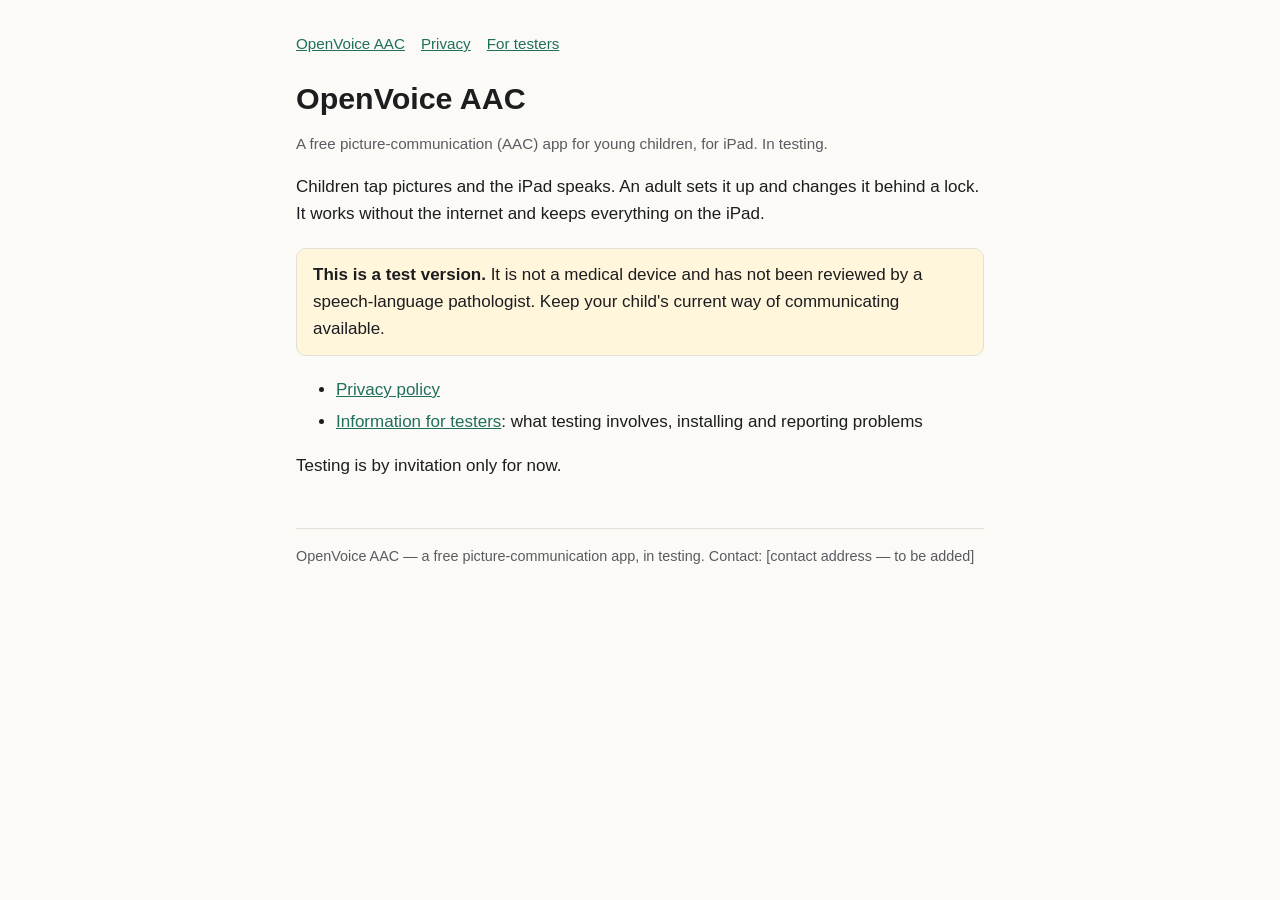
==== index.html @ 2586ee58 "Update site" ====
<!doctype html>
<html lang="en"><head><meta charset="utf-8"><meta name="viewport" content="width=device-width,initial-scale=1">
<title>OpenVoice AAC</title><link rel="stylesheet" href="style.css"></head>
<body><main>
<nav><a href="./">OpenVoice AAC</a><a href="privacy.html">Privacy</a><a href="testers.html">For testers</a></nav>
<h1>OpenVoice AAC</h1>
<p class="meta">A free picture-communication (AAC) app for young children, for iPad. In testing.</p>
<p>Children tap pictures and the iPad speaks. An adult sets it up and changes it behind a lock. It works without the internet and keeps everything on the iPad.</p>
<div class="note"><strong>This is a test version.</strong> It is not a medical device and has not been reviewed by a speech-language pathologist. Keep your child's current way of communicating available.</div>
<ul>
<li><a href="privacy.html">Privacy policy</a></li>
<li><a href="testers.html">Information for testers</a>: what testing involves, installing and reporting problems</li>
</ul>
<p>Testing is by invitation only for now.</p>
<footer>OpenVoice AAC — a free picture-communication app, in testing. Contact: <span class="contact">[contact address — to be added]</span></footer>
</main></body></html>
---- style.css ----
:root{--bg:#fbfaf7;--fg:#1d1d1f;--muted:#5a5a60;--accent:#1f6f5c;--line:#e3e0d8;--note:#fff6dc}
@media (prefers-color-scheme:dark){:root{--bg:#161618;--fg:#ececef;--muted:#a3a3ab;--accent:#6fd0b4;--line:#2e2e33;--note:#2d2817}}
*{box-sizing:border-box}
body{margin:0;background:var(--bg);color:var(--fg);font:17px/1.6 -apple-system,BlinkMacSystemFont,"Segoe UI",Roboto,sans-serif}
main{max-width:720px;margin:0 auto;padding:32px 16px 64px}
h1{font-size:1.9rem;line-height:1.2;margin:0 0 .3em}
h2{font-size:1.25rem;margin:2em 0 .4em}
a{color:var(--accent)}
.meta{color:var(--muted);font-size:.95rem}
.note{background:var(--note);border:1px solid var(--line);border-radius:10px;padding:12px 16px;margin:1.2em 0}
nav{font-size:.95rem;margin-bottom:24px}nav a{margin-right:16px}
footer{margin-top:48px;padding-top:16px;border-top:1px solid var(--line);color:var(--muted);font-size:.9rem}
li{margin:.3em 0}
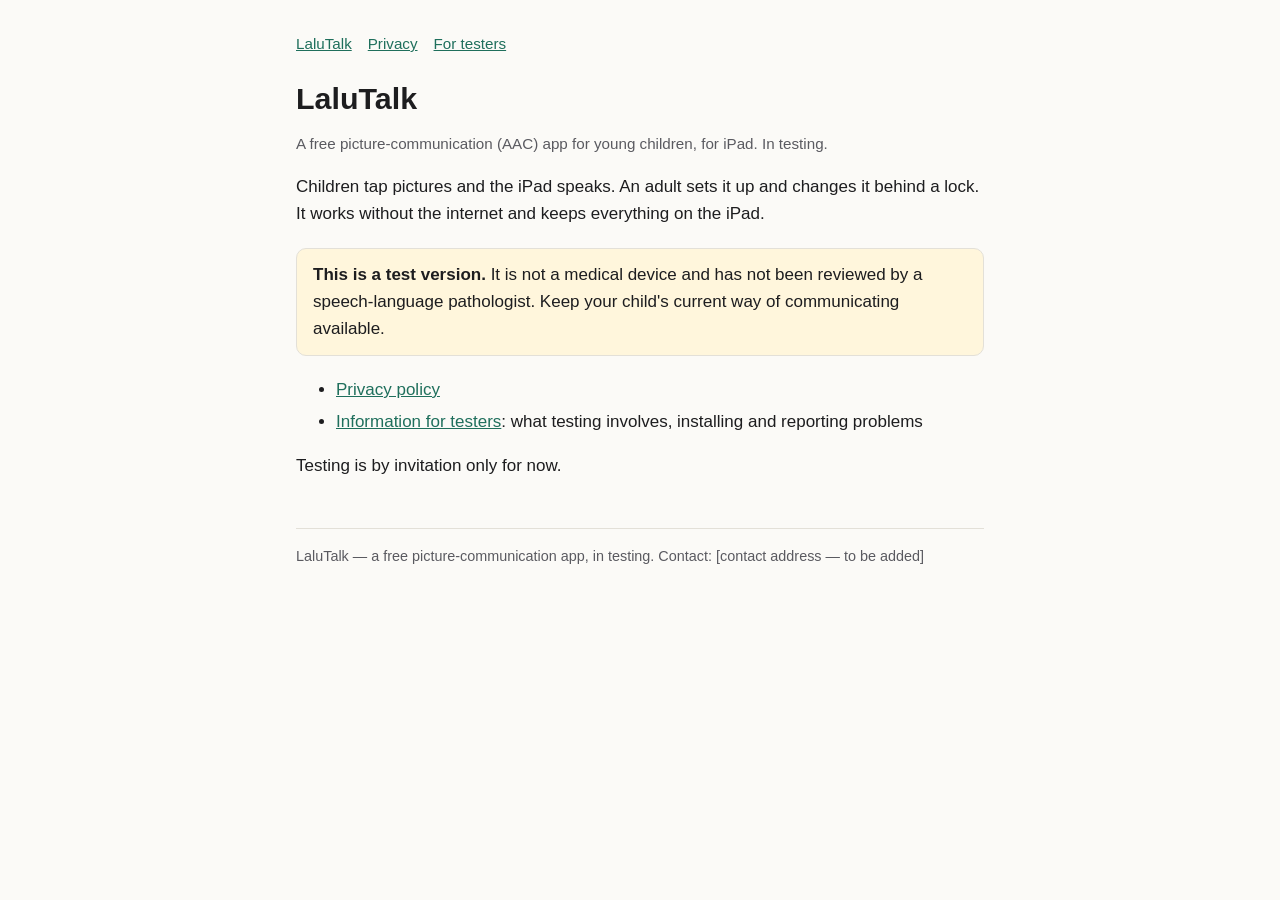
==== commit be6497c0: "Update site" ====
--- a/index.html
+++ b/index.html
@@ -1,9 +1,9 @@
 <!doctype html>
 <html lang="en"><head><meta charset="utf-8"><meta name="viewport" content="width=device-width,initial-scale=1">
-<title>OpenVoice AAC</title><link rel="stylesheet" href="style.css"></head>
+<title>LaluTalk</title><link rel="stylesheet" href="style.css"></head>
 <body><main>
-<nav><a href="./">OpenVoice AAC</a><a href="privacy.html">Privacy</a><a href="testers.html">For testers</a></nav>
-<h1>OpenVoice AAC</h1>
+<nav><a href="./">LaluTalk</a><a href="privacy.html">Privacy</a><a href="testers.html">For testers</a></nav>
+<h1>LaluTalk</h1>
 <p class="meta">A free picture-communication (AAC) app for young children, for iPad. In testing.</p>
 <p>Children tap pictures and the iPad speaks. An adult sets it up and changes it behind a lock. It works without the internet and keeps everything on the iPad.</p>
 <div class="note"><strong>This is a test version.</strong> It is not a medical device and has not been reviewed by a speech-language pathologist. Keep your child's current way of communicating available.</div>
@@ -12,5 +12,5 @@
 <li><a href="testers.html">Information for testers</a>: what testing involves, installing and reporting problems</li>
 </ul>
 <p>Testing is by invitation only for now.</p>
-<footer>OpenVoice AAC — a free picture-communication app, in testing. Contact: <span class="contact">[contact address — to be added]</span></footer>
+<footer>LaluTalk — a free picture-communication app, in testing. Contact: <span class="contact">[contact address — to be added]</span></footer>
 </main></body></html>
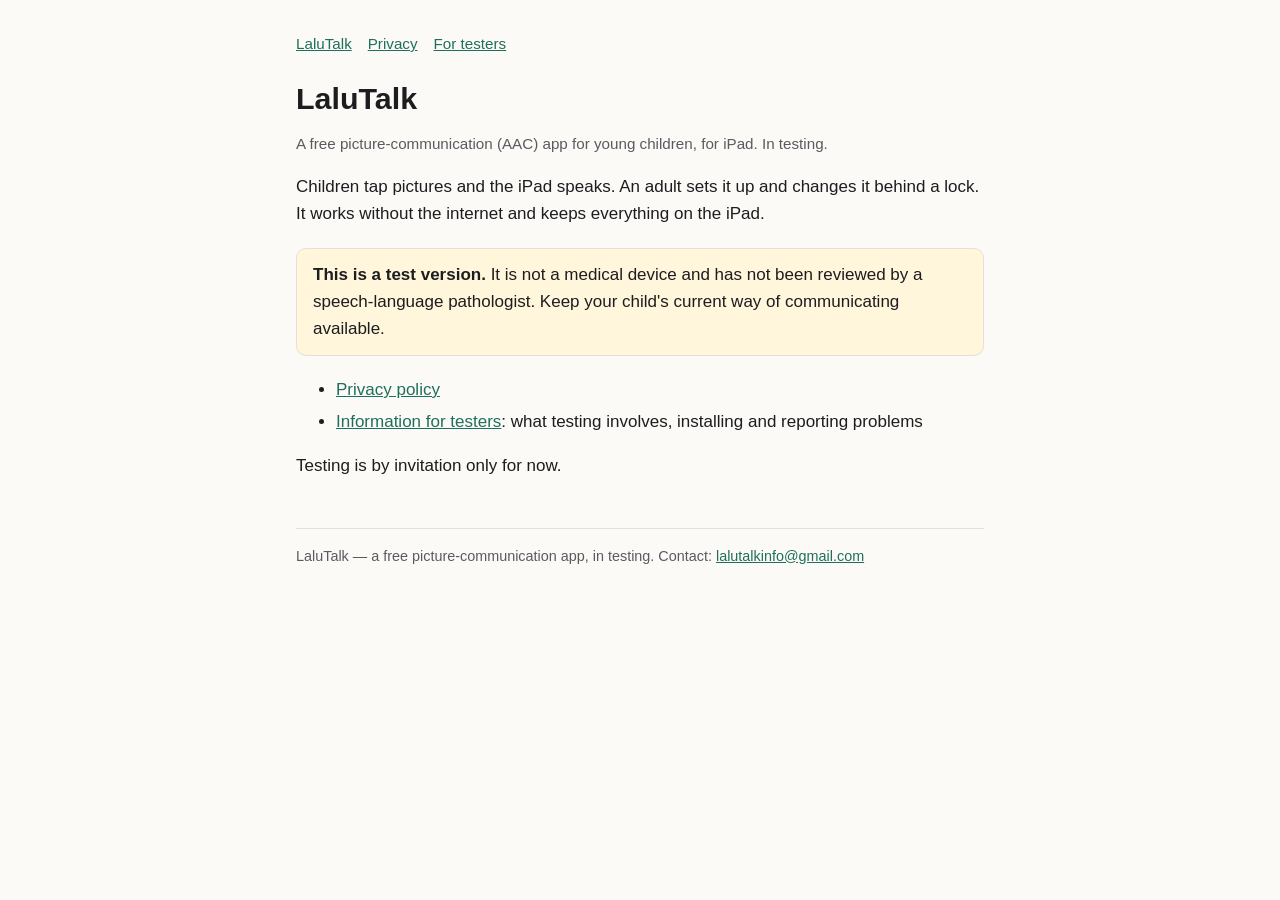
==== commit dcd82841: "Update site" ====
--- a/index.html
+++ b/index.html
@@ -12,5 +12,5 @@
 <li><a href="testers.html">Information for testers</a>: what testing involves, installing and reporting problems</li>
 </ul>
 <p>Testing is by invitation only for now.</p>
-<footer>LaluTalk — a free picture-communication app, in testing. Contact: <span class="contact">[contact address — to be added]</span></footer>
+<footer>LaluTalk — a free picture-communication app, in testing. Contact: <a class="contact" href="mailto:lalutalkinfo@gmail.com">lalutalkinfo@gmail.com</a></footer>
 </main></body></html>
